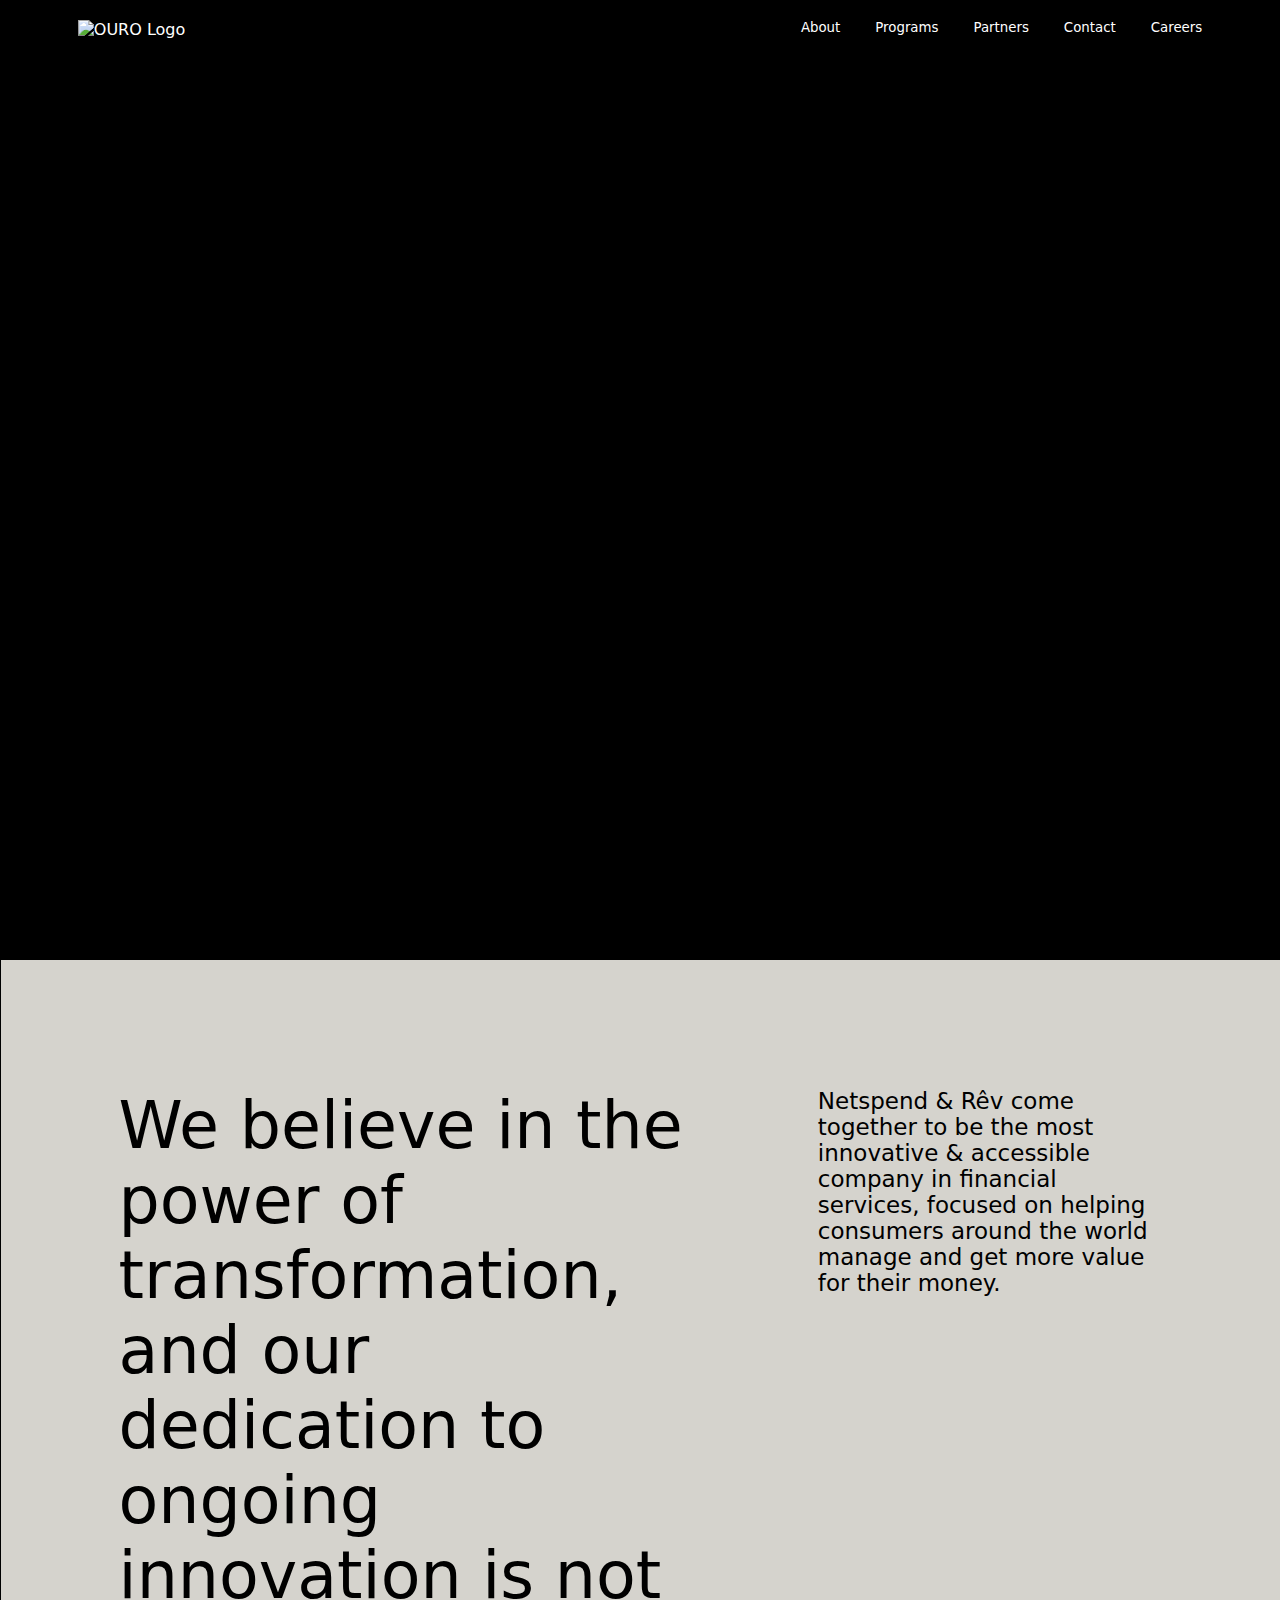
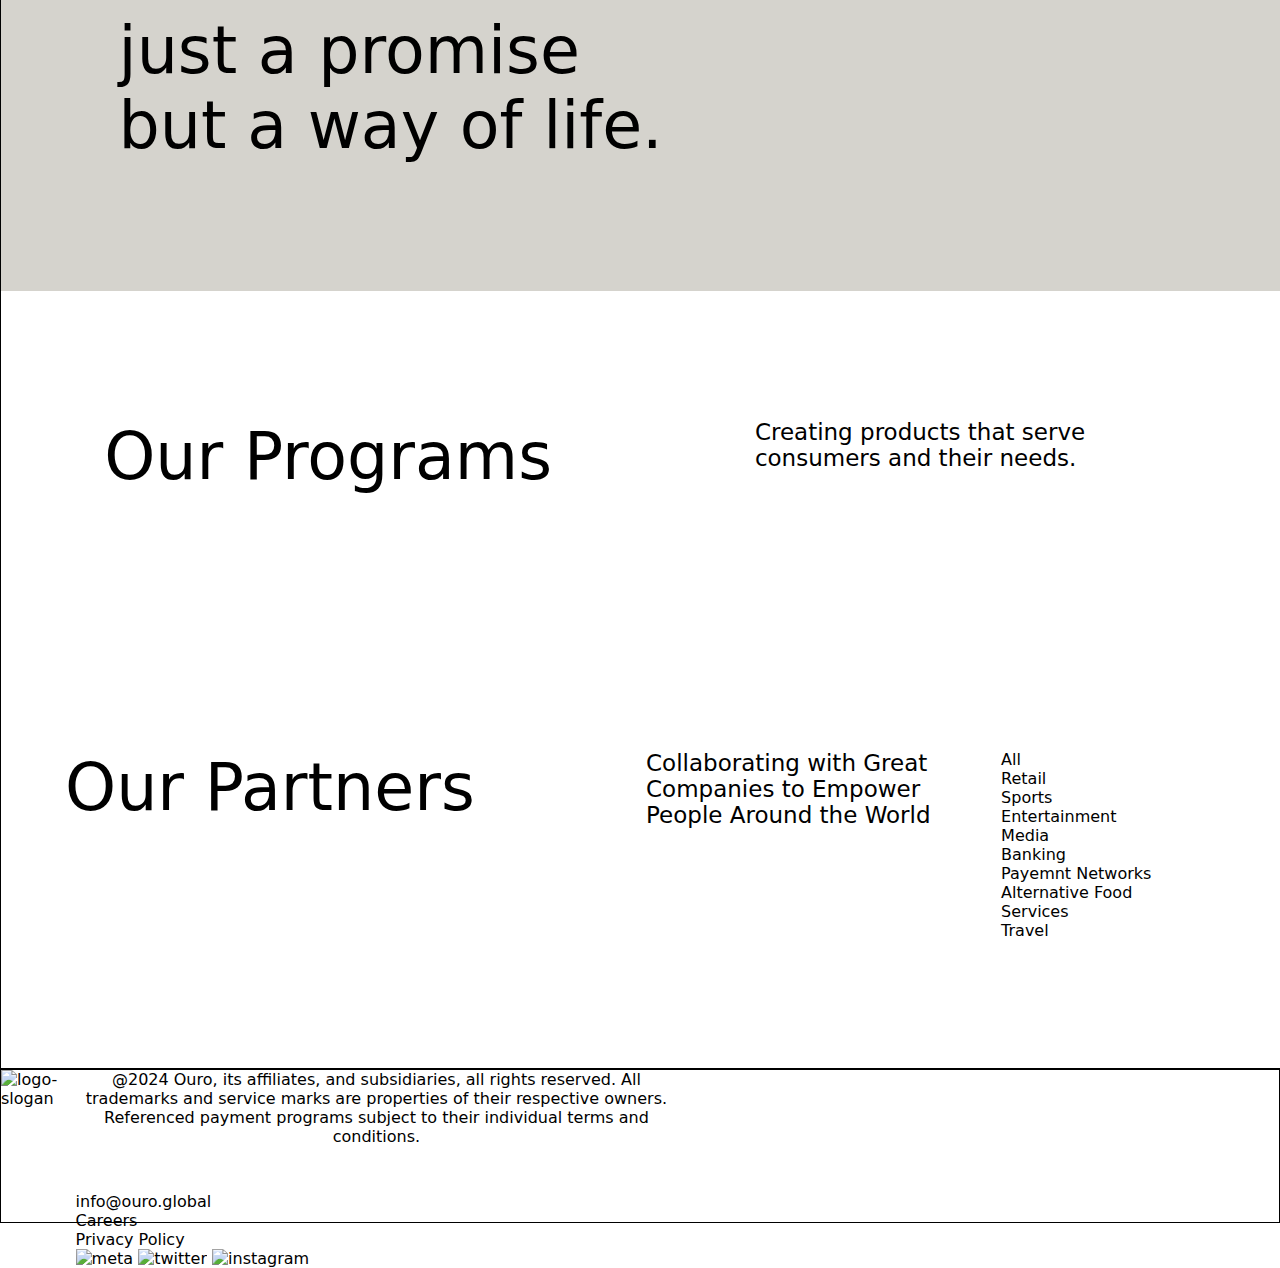
==== ouro/index.html @ e3324b51 "reorg of this mess" ====
<!DOCTYPE html>
<html lang="en">
  <head>
    <meta charset="UTF-8" />
    <meta name="viewport" content="width=device-width, initial-scale=1.0" />
    <link rel="stylesheet" href="style.css" />
    <title>OURO</title>
  </head>
  <body>
    <nav>
      <img src="#" alt="OURO Logo" />
      <ul class="nav-menu">
        <li>About</li>
        <li>Programs</li>
        <li>Partners</li>
        <li>Contact</li>
        <li>Careers</li>
      </ul>
    </nav>

    <main>
      <div class="card hero-video">
        <div>filler</div>
      </div>

      <div class="card about">
        <h3>
          We believe in the power of transformation, and our dedication to
          ongoing innovation is not just a promise but a way of life.
        </h3>
        <p>
          Netspend & Rêv come together to be the most innovative & accessible
          company in financial services, focused on helping consumers around the
          world manage and get more value for their money.
        </p>
      </div>

      <div class="card programs">
        <h3>Our Programs</h3>
        <p>Creating products that serve consumers and their needs.</p>
        <div class="program-grid"></div>
      </div>

      <div class="card partners">
        <h3>Our Partners</h3>
        <p>
          Collaborating with Great Companies to Empower People Around the World
        </p>
        <ul>
          <li>All</li>
          <li>Retail</li>
          <li>Sports</li>
          <li>Entertainment</li>
          <li>Media</li>
          <li>Banking</li>
          <li>Payemnt Networks</li>
          <li>Alternative Food Services</li>
          <li>Travel</li>
        </ul>
        <div class="partner-grid"></div>
      </div>
    </main>

    <footer>
      <img src="#" alt="logo-slogan" />
      <div>
        <p>
          @2024 Ouro, its affiliates, and subsidiaries, all rights reserved. All
          trademarks and service marks are properties of their respective
          owners. Referenced payment programs subject to their individual terms
          and conditions.
        </p>
        <ul>
          <li>info@ouro.global</li>
          <li>Careers</li>
          <li>Privacy Policy</li>
        </ul>
        <div>
          <img src="#" alt="meta" />
          <img src="#" alt="twitter" />
          <img src="#" alt="instagram" />
        </div>
      </div>
    </footer>

    <script src="index.js"></script>
  </body>
</html>
---- ouro/style.css ----
* {
  box-sizing: border-box;
  margin: 0;
  padding: 0;
  font-family: system-ui, -apple-system, BlinkMacSystemFont, "Segoe UI", Roboto,
    Oxygen, Ubuntu, Cantarell, "Open Sans", "Helvetica Neue", sans-serif;
}

body {
  display: flex;
  flex-direction: column;
  margin: auto;
  width: 100%;
  background-color: rgb(255, 255, 255);
}

nav,
main,
footer {
  display: flex;
  margin: auto;
  border: 1px solid black;
}

hr {
  width: 100vw;
  height: 30px;
  margin: auto;
  background-color: black;
  border: none;
}

nav {
  position: sticky;
  top: 0;
  width: 100%;
  padding: 1.5% 6%;
  background-color: black;
  color: #fff;
  justify-content: space-between;
}

nav > ul {
  display: flex;
  justify-content: space-around;
  gap: 35px;
  font-size: smaller;
}

main {
  flex-direction: column;
}

.hero-video {
  width: 100vw;
  height: 100vh;
  background-color: black;
}

.hero-video > div {
  margin: auto;
  width: 98vw;
  height: 80%;
}

.card {
  margin: auto;
  display: flex;
  justify-content: space-around;
  gap: 1rem;
  padding: 8rem 4rem;
}

.card > h3,
p {
  width: 50%;
  height: 80%;
  text-align: center;
}

.card > h3 {
  font-size: 65px;
  text-align: left;
  font-weight: 500;
}

.card > p {
  width: 30%;
  font-size: 23px;
  text-align: left;
}

.about {
  background-color: #d5d3cd;
}

footer {
}

ul {
  list-style: none;
}
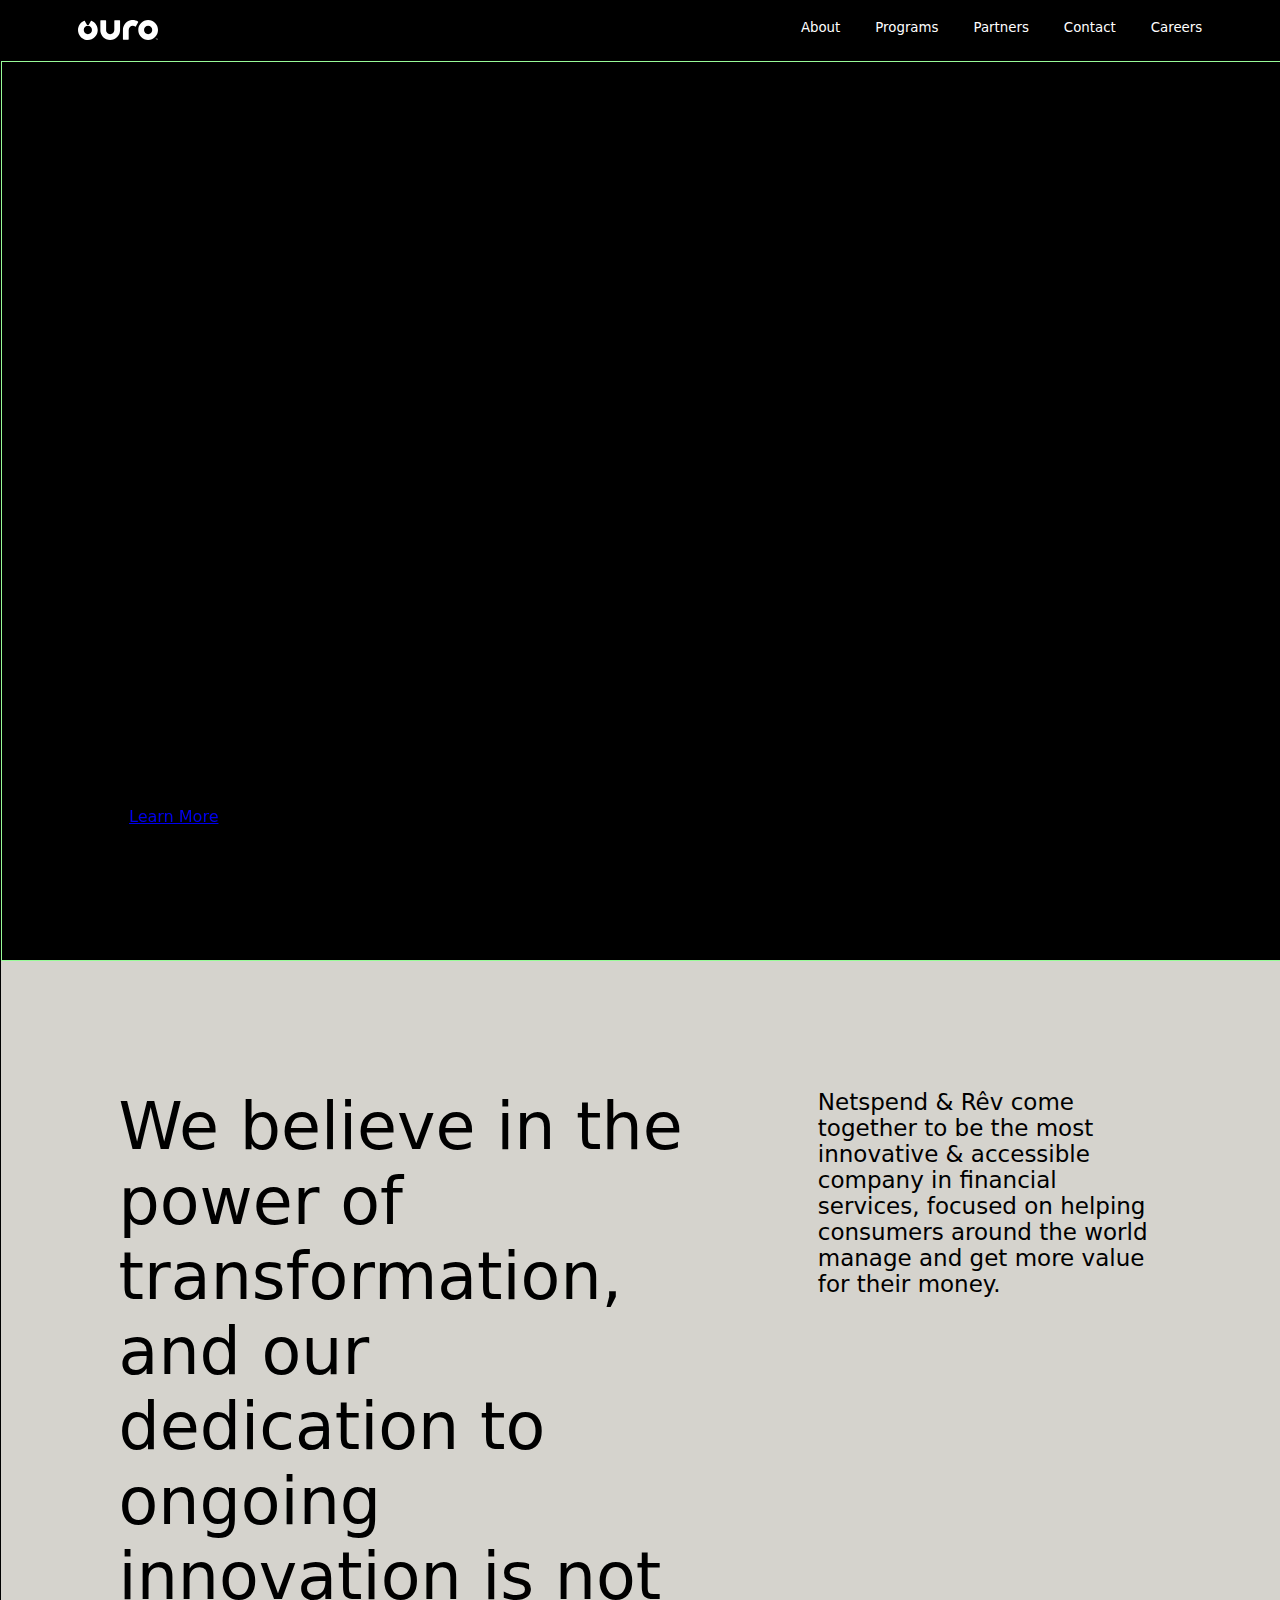
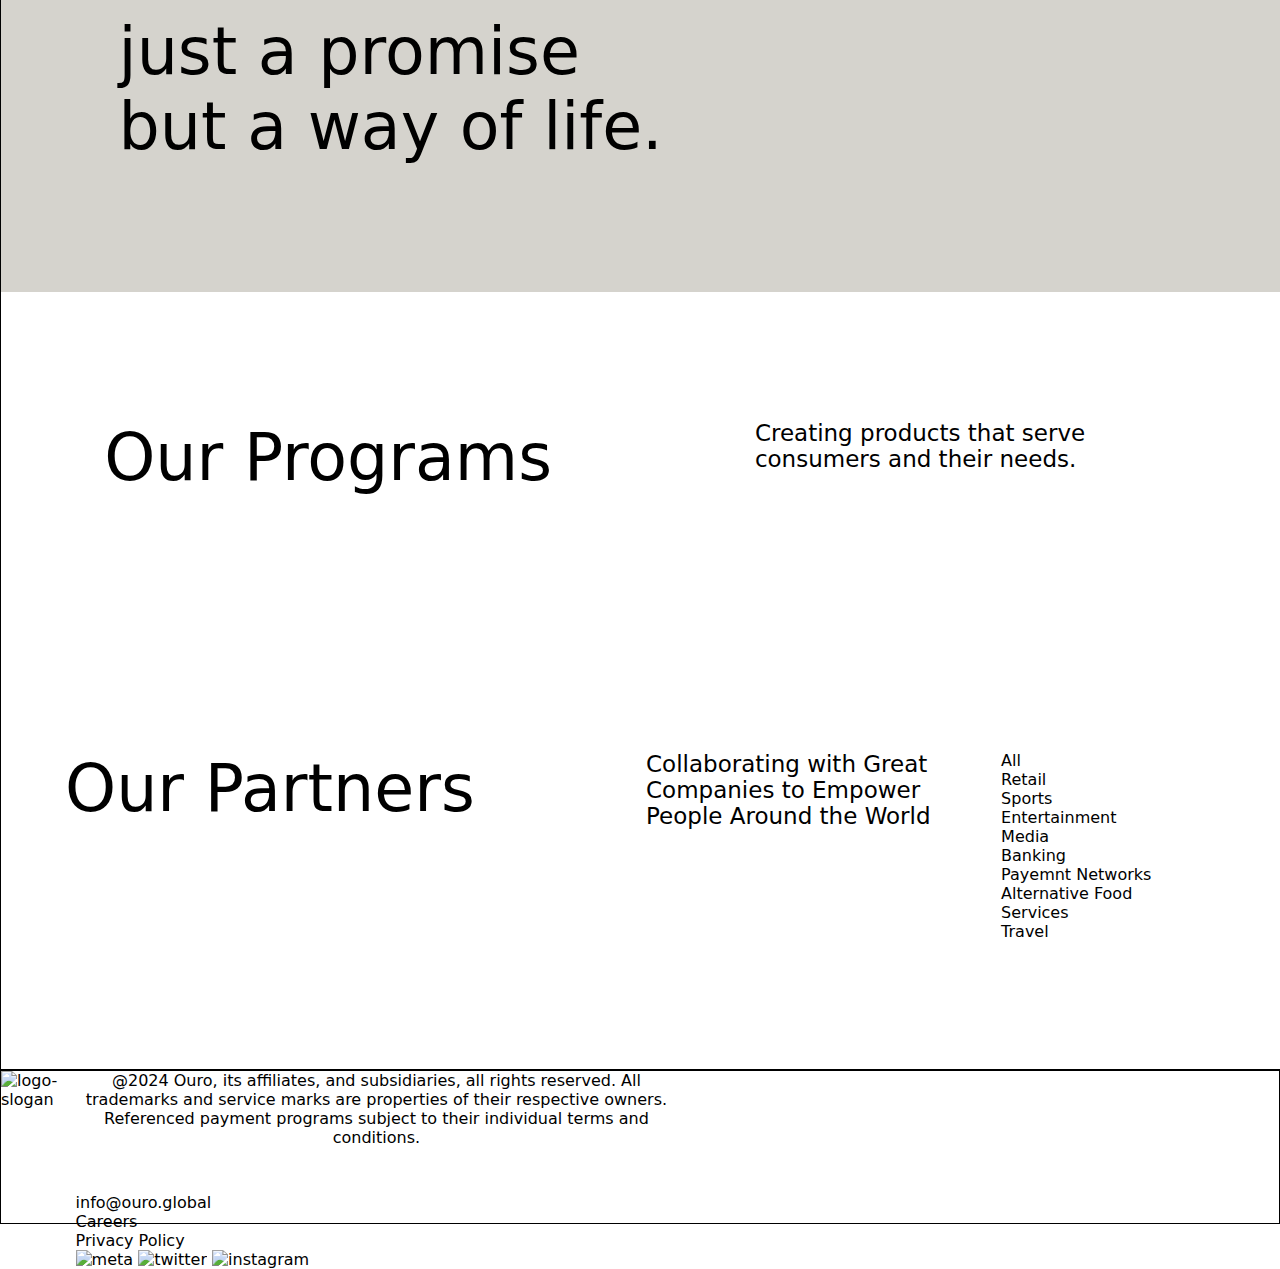
==== commit c260940f: "got mp4 and framing of overlay" ====
--- a/ouro/index.html
+++ b/ouro/index.html
@@ -8,7 +8,7 @@
   </head>
   <body>
     <nav>
-      <img src="#" alt="OURO Logo" />
+      <img id="logo" src="assets/logo-ouro.svg" alt="OURO Logo" />
       <ul class="nav-menu">
         <li>About</li>
         <li>Programs</li>
@@ -19,8 +19,15 @@
     </nav>
 
     <main>
-      <div class="card hero-video">
-        <div>filler</div>
+      <div class="hero-video">
+        <iframe
+          src="https://netspend.cdn.spotlightr.com/watch/MTY0ODM0Mg==?fallback=true"
+        >
+        </iframe>
+        <div class="hero-controls">
+          <p>Apartnership where passion meets innovation.</p>
+          <a href="#">Learn More</a>
+        </div>
       </div>
 
       <div class="card about">
--- a/ouro/style.css
+++ b/ouro/style.css
@@ -12,6 +12,7 @@
   margin: auto;
   width: 100%;
   background-color: rgb(255, 255, 255);
+  overflow-x: hidden;
 }
 
 nav,
@@ -40,6 +41,10 @@
   justify-content: space-between;
 }
 
+#logo {
+  width: 80px;
+}
+
 nav > ul {
   display: flex;
   justify-content: space-around;
@@ -55,12 +60,23 @@
   width: 100vw;
   height: 100vh;
   background-color: black;
+  position: relative;
+}
+
+iframe {
+  border: 1px solid palegreen;
+  width: 100vw;
+  height: 100vh;
 }
 
 .hero-video > div {
-  margin: auto;
-  width: 98vw;
-  height: 80%;
+  position: absolute;
+  bottom: 15%;
+  left: 10%;
+}
+
+.hero-controls {
+  text-align: left;
 }
 
 .card {
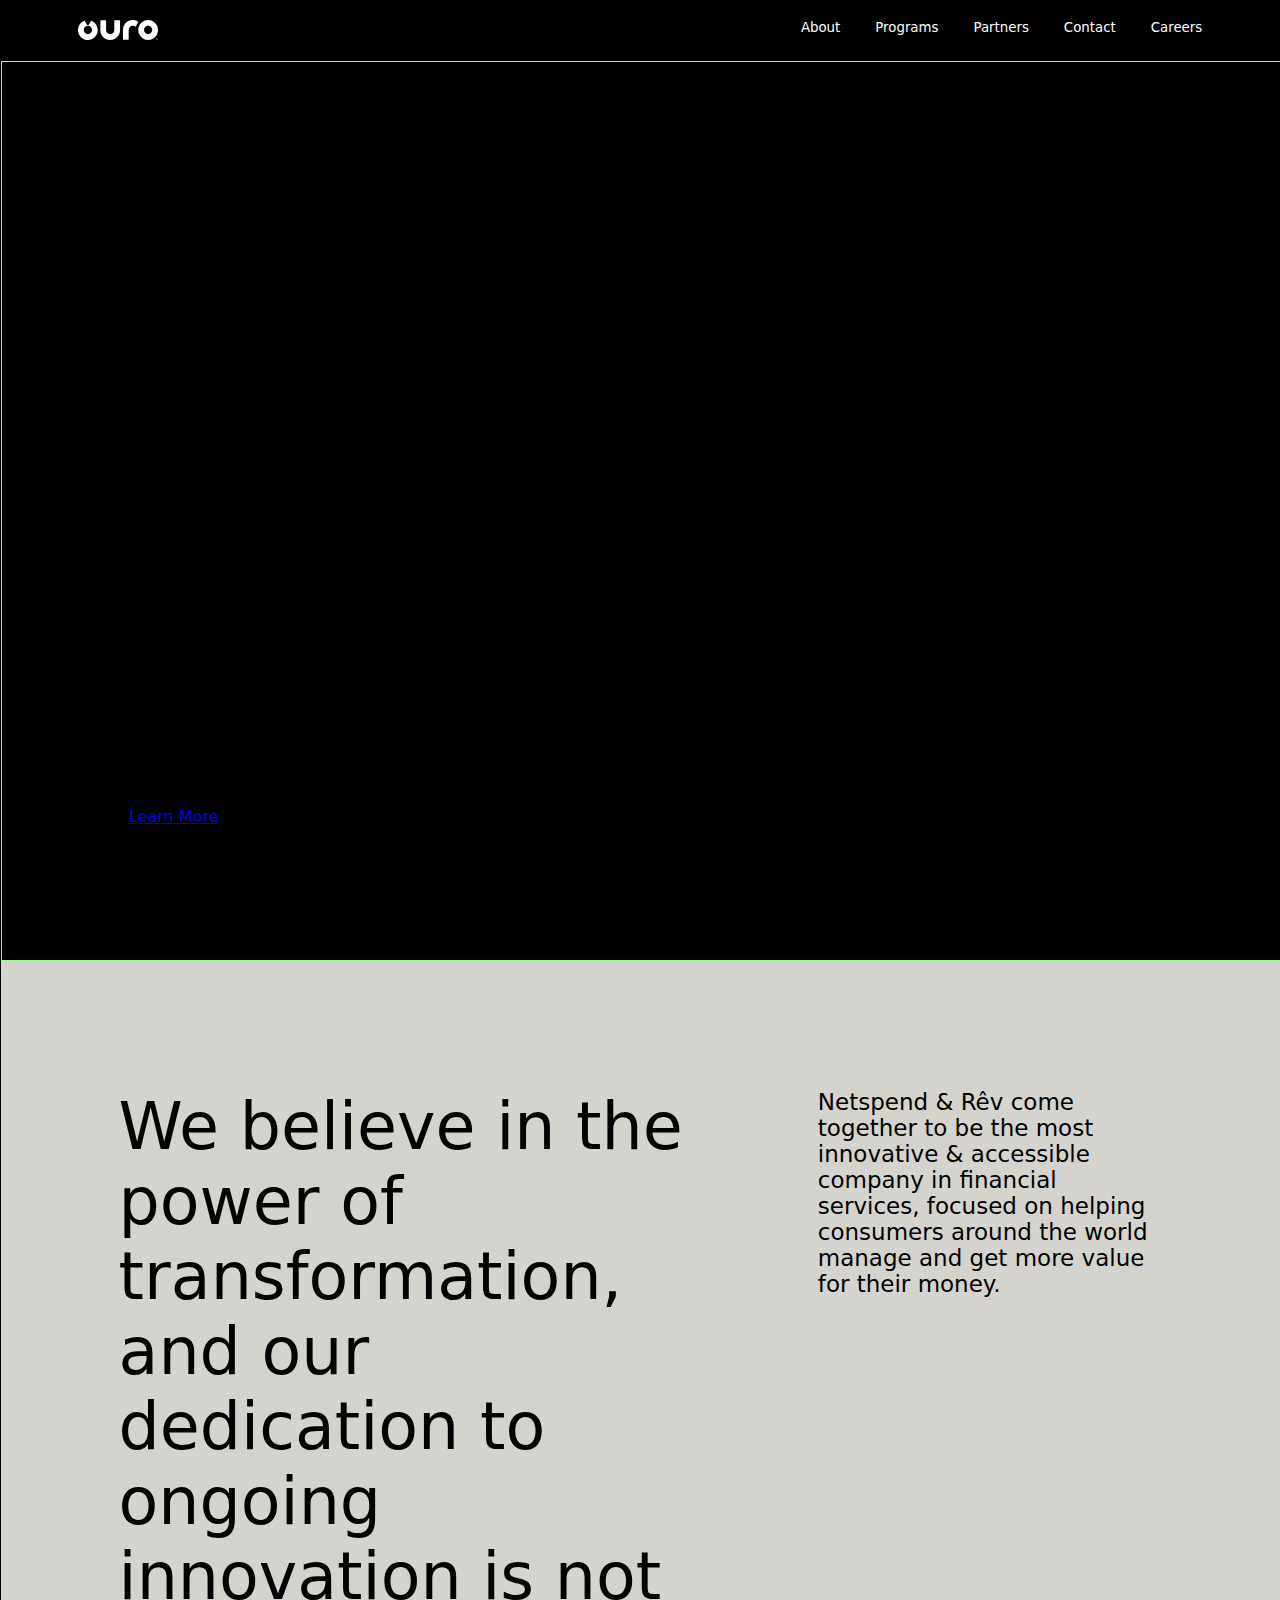
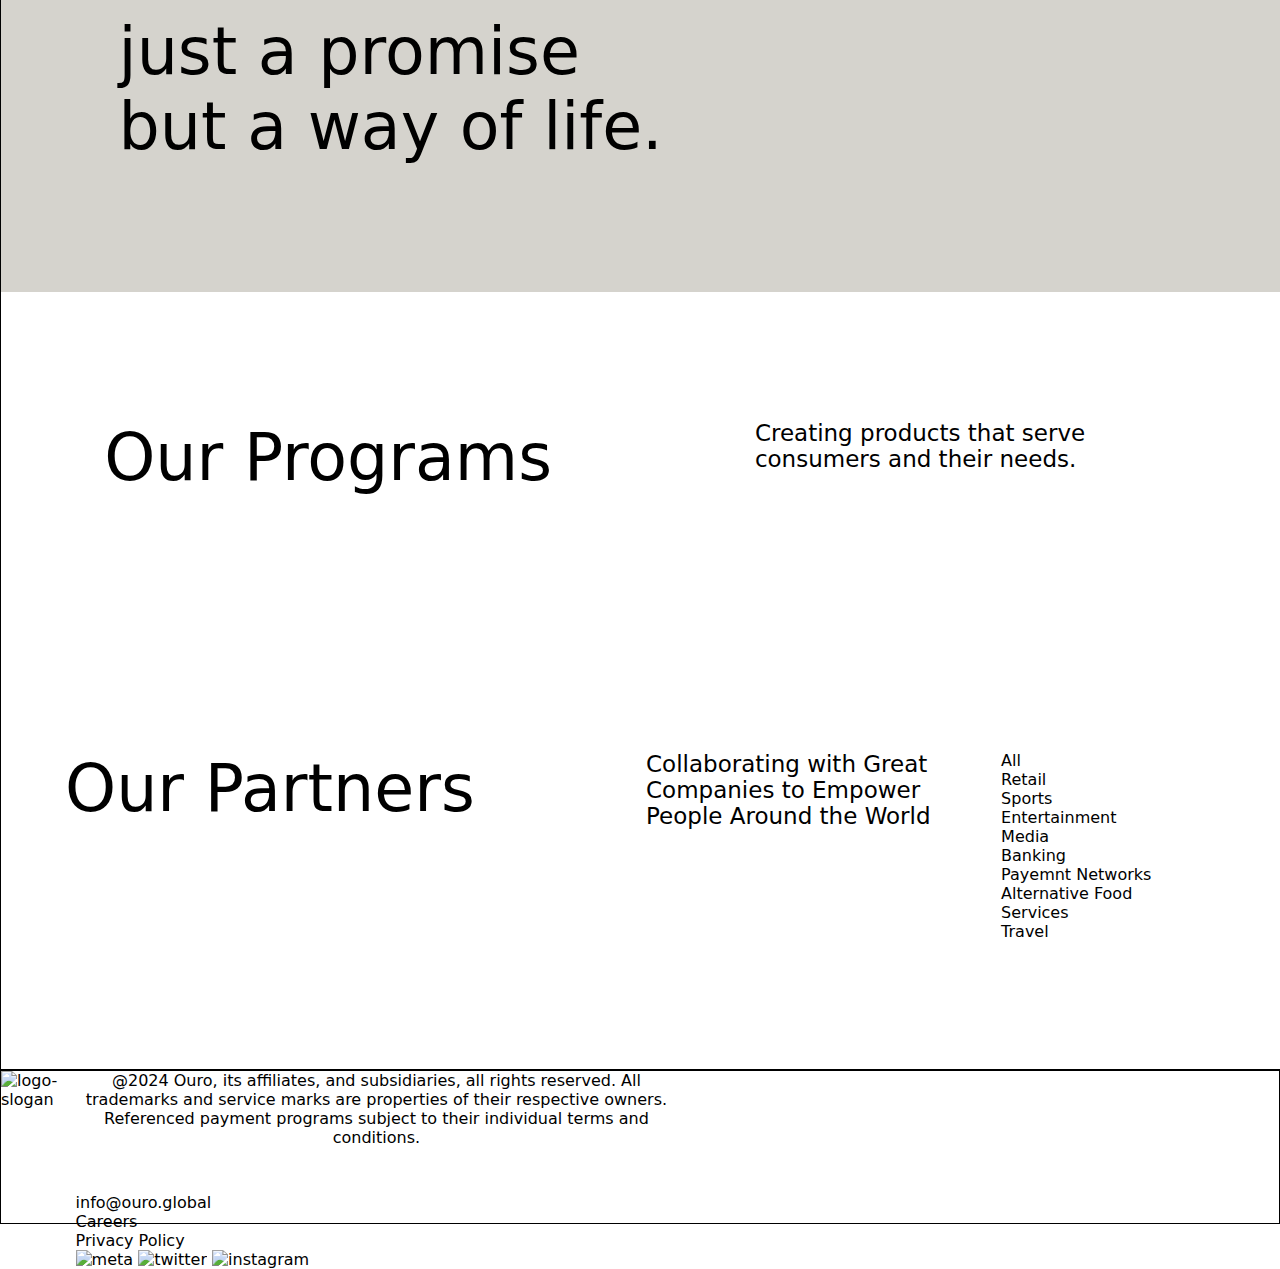
==== commit e568e664: "added / to stop loop" ====
--- a/ouro/index.html
+++ b/ouro/index.html
@@ -21,7 +21,7 @@
     <main>
       <div class="hero-video">
         <iframe
-          src="https://netspend.cdn.spotlightr.com/watch/MTY0ODM0Mg==?fallback=true"
+          src="/https://netspend.cdn.spotlightr.com/watch/MTY0ODM0Mg==?fallback=true"
         >
         </iframe>
         <div class="hero-controls">
--- a/ouro/style.css
+++ b/ouro/style.css
@@ -67,6 +67,7 @@
   border: 1px solid palegreen;
   width: 100vw;
   height: 100vh;
+  color: #fff;
 }
 
 .hero-video > div {
